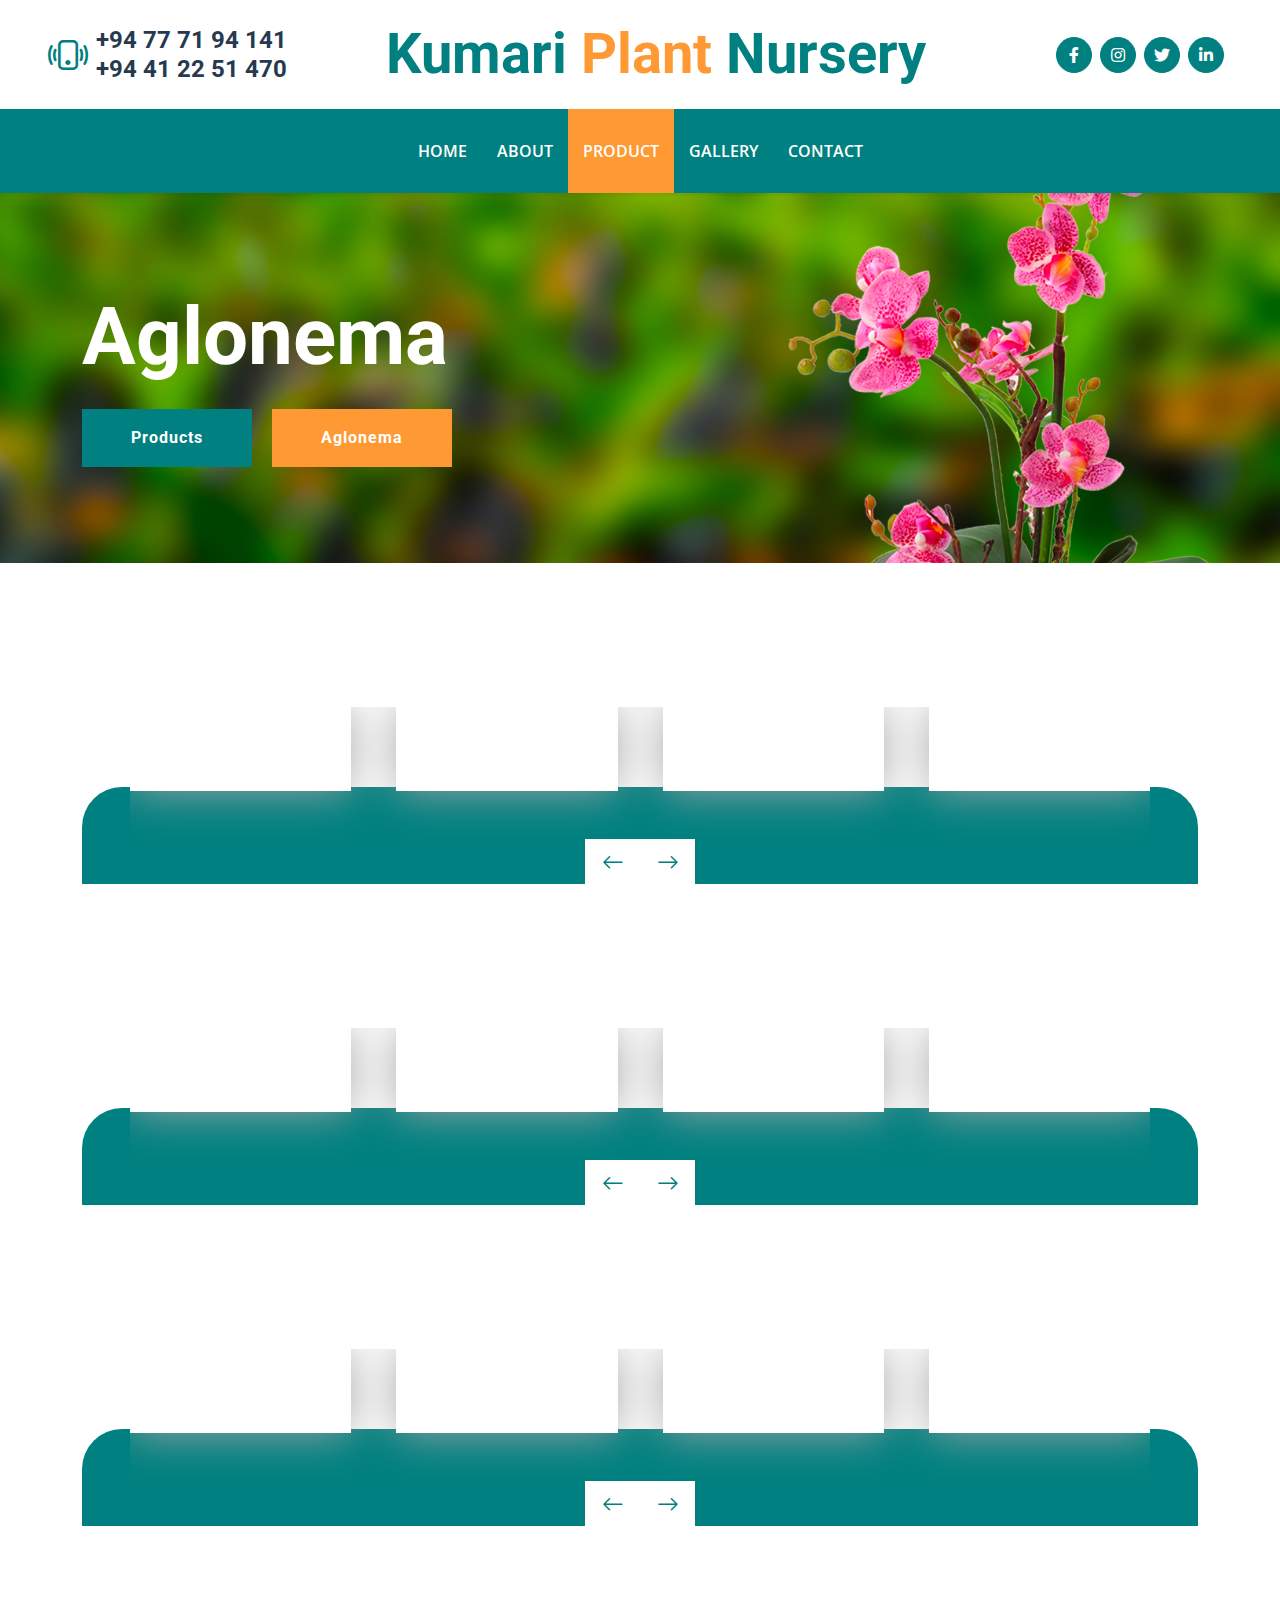
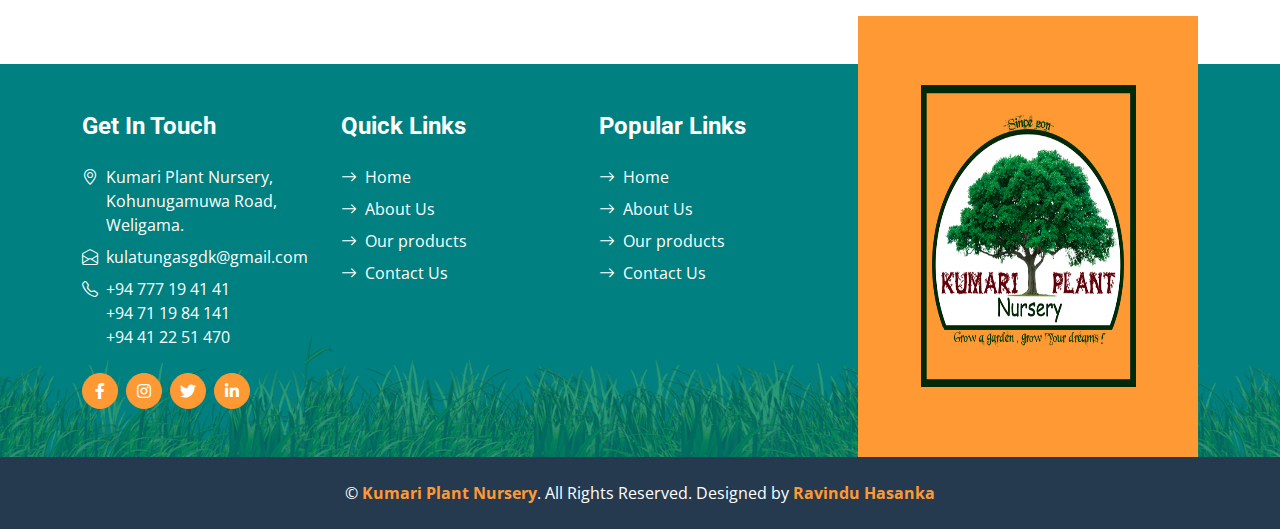
==== aglonema.html @ 60b884a5 "Add product pages" ====
<!DOCTYPE html>
<html lang="en">

<head>
    <meta charset="utf-8">
    <title>Kumari Plant Nursery</title>
    <meta content="width=device-width, initial-scale=1.0" name="viewport">
    <meta content="Free HTML Templates" name="keywords">
    <meta content="Free HTML Templates" name="description">

    <!-- Favicon -->
    <link rel="shortcut icon" href="img/favicon.ico" type="image/x-icon" />

    <!-- Google Web Fonts -->
    <link rel="preconnect" href="https://fonts.gstatic.com">
    <link href="https://fonts.googleapis.com/css2?family=Open+Sans:wght@400;600&family=Roboto:wght@500;700&display=swap" rel="stylesheet">

    <!-- Icon Font Stylesheet -->
    <link href="https://cdnjs.cloudflare.com/ajax/libs/font-awesome/5.15.0/css/all.min.css" rel="stylesheet">
    <link href="https://cdn.jsdelivr.net/npm/bootstrap-icons@1.4.1/font/bootstrap-icons.css" rel="stylesheet">
    <link rel="stylesheet" href="https://cdnjs.cloudflare.com/ajax/libs/font-awesome/6.3.0/css/all.min.css" integrity="sha512-SzlrxWUlpfuzQ+pcUCosxcglQRNAq/DZjVsC0lE40xsADsfeQoEypE+enwcOiGjk/bSuGGKHEyjSoQ1zVisanQ==" crossorigin="anonymous" referrerpolicy="no-referrer" />

    <!-- Libraries Stylesheet -->
    <link href="lib/owlcarousel/assets/owl.carousel.min.css" rel="stylesheet">

    <!-- Customized Bootstrap Stylesheet -->
    <link href="css/bootstrap.min.css" rel="stylesheet">

    <!-- Template Stylesheet -->
    <link href="css/style.css" rel="stylesheet">
</head>

<body>
    <!-- Topbar Start -->
    <div class="container-fluid px-5 d-none d-lg-block">
        <div class="row gx-5 py-3 align-items-center">
            <div class="col-lg-3">
                <div class="d-flex align-items-center justify-content-start">
                    <i class="bi bi-phone-vibrate fs-1 text-primary me-2"></i>
                    <h4 class="mb-0">+94 77 71 94 141 <br> +94 41 22 51 470</h4>
                </div>
            </div>
            <div class="col-lg-6">
                <div class="d-flex align-items-center justify-content-center">
                    <a href="index.html" class="navbar-brand ms-lg-5">
                        <h1 class="m-0 display-4 text-primary">Kumari <span class="text-secondary">Plant</span> Nursery </h1>
                    </a>
                </div>
            </div>
            <div class="col-lg-3">
                <div class="d-flex align-items-center justify-content-end">
                    <a class="btn btn-primary btn-square rounded-circle me-2" href="https://www.facebook.com/people/Kumari-Plant-Nursery/100069081877674/"><i class="fab fa-facebook-f"></i></a>
                    <a class="btn btn-primary btn-square rounded-circle me-2" href="https://www.instagram.com/kumari_plant_nursery/"><i class="fab fa-instagram"></i></a>
                    <a class="btn btn-primary btn-square rounded-circle me-2" href="#"><i class="fab fa-twitter"></i></a>
                    <a class="btn btn-primary btn-square rounded-circle me-2" href="#"><i class="fab fa-linkedin-in"></i></a>
                </div>
            </div>
        </div>
    </div>
    <!-- Topbar End -->



    <!-- Navbar Start -->
    <nav class="navbar navbar-expand-lg bg-primary navbar-dark shadow-sm py-3 py-lg-0 px-3 px-lg-5">
        <a href="index.html" class="navbar-brand d-flex d-lg-none">
            <h1 class="m-0 display-4 text-secondary"><span class="text-white">Farm</span>Fresh</h1>
        </a>
        <button class="navbar-toggler" type="button" data-bs-toggle="collapse" data-bs-target="#navbarCollapse">
            <span class="navbar-toggler-icon"></span>
        </button>
        <div class="collapse navbar-collapse" id="navbarCollapse">
            <div class="navbar-nav mx-auto py-0">
                <a href="index.html" class="nav-item nav-link">Home</a>
                <a href="about.html" class="nav-item nav-link">About</a>
                <a href="product.html" class="nav-item nav-link active">Product</a>
                <a href="gallery.html" class="nav-item nav-link">Gallery</a>
                <a href="contact.html" class="nav-item nav-link">Contact</a>
            </div>
        </div>
    </nav>
    <!-- Navbar End -->


    <!-- Hero Start -->
    <div class="container-fluid bg-primary py-5 bg-hero mb-5">
        <div class="container py-5">
            <div class="row justify-content-start">
                <div class="col-lg-8 text-center text-lg-start">
                    <h1 class="display-1 text-white mb-md-4">Aglonema</h1>
                    <a href="product.html" class="btn btn-primary py-md-3 px-md-5 me-3">Products</a>
                    <a href="#" class="btn btn-secondary py-md-3 px-md-5">Aglonema</a>
                </div>
            </div>
        </div>
    </div>
    <!-- Hero End -->


    <!-- Products Start -->
    <div class="container-fluid py-5">
        <div class="container">
            <div class="mx-auto text-center mb-5" style="max-width: 500px;">
            </div>
            <div class="owl-carousel product-carousel px-5">
                <div class="pb-5">
                    <div class="product-item position-relative bg-white d-flex flex-column text-center">
                        <img class="img-fluid mb-4" src="https://drive.google.com/uc?export=view&id=1RhHCoiiI9I0Z4rCp3QFDf7OCJ0giBVYN" alt="">
                    </div>
                </div>
                <div class="pb-5">
                    <div class="product-item position-relative bg-white d-flex flex-column text-center">
                        <img class="img-fluid mb-4" src="https://drive.google.com/uc?export=view&id=1rfz1PZEIMOWw_IUH7Qt_vL4aS1djN0Y6" alt="">
                    </div>
                </div>
                <div class="pb-5">
                    <div class="product-item position-relative bg-white d-flex flex-column text-center">
                        <img class="img-fluid mb-4" src="https://drive.google.com/uc?export=view&id=1T9s43H3Y13xIe9q5YVek-HSouKeTIJhg" alt="">
                    </div>
                </div>
                <div class="pb-5">
                    <div class="product-item position-relative bg-white d-flex flex-column text-center">
                        <img class="img-fluid mb-4" src="https://drive.google.com/uc?export=view&id=1b8VYnrbMaXAFPvpwCtg7amGSdFMOEM1n" alt="">
                    </div>
                </div>
                <div class="pb-5">
                    <div class="product-item position-relative bg-white d-flex flex-column text-center">
                        <img class="img-fluid mb-4" src="https://drive.google.com/uc?export=view&id=1O5NVm1Wgw9by_q3u_6oJReHoFNoayhgJ" alt="">
                    </div>
                </div>
                <div class="pb-5">
                    <div class="product-item position-relative bg-white d-flex flex-column text-center">
                        <img class="img-fluid mb-4" src="https://drive.google.com/uc?export=view&id=1QSMfcCB2zljjpvGQNNBnSq7CTXU81lzp" alt="">
                    </div>
                </div>
            </div>
        </div>
    </div>
    <div class="container-fluid py-5">
        <div class="container">
            <div class="mx-auto text-center mb-5" style="max-width: 500px;">
            </div>
            <div class="owl-carousel product-carousel px-5">
                <div class="pb-5">
                    <div class="product-item position-relative bg-white d-flex flex-column text-center">
                        <img class="img-fluid mb-4" src="https://drive.google.com/uc?export=view&id=1rei1pnIb7lzBJ-ULX9eClinofO_TSEKw" alt="">
                    </div>
                </div>
                <div class="pb-5">
                    <div class="product-item position-relative bg-white d-flex flex-column text-center">
                        <img class="img-fluid mb-4" src="https://drive.google.com/uc?export=view&id=1UC0ERvsw_vHi0jM0ZeAGoaAO2thhveKl" alt="">
                    </div>
                </div>
                <div class="pb-5">
                    <div class="product-item position-relative bg-white d-flex flex-column text-center">
                        <img class="img-fluid mb-4" src="https://drive.google.com/uc?export=view&id=18_uy-Efd9Ndu4dHcrz-2Y-GSAy5YzQwS" alt="">
                    </div>
                </div>
                <div class="pb-5">
                    <div class="product-item position-relative bg-white d-flex flex-column text-center">
                        <img class="img-fluid mb-4" src="https://drive.google.com/uc?export=view&id=1JtVkWf6xAfZ8b6YOx5TLYxrFmhAuAtrQ" alt="">
                    </div>
                </div>
                <div class="pb-5">
                    <div class="product-item position-relative bg-white d-flex flex-column text-center">
                        <img class="img-fluid mb-4" src="https://drive.google.com/uc?export=view&id=1lEwChivHLNDywXtfHEGDvpf3Ucn0xPCx" alt="">
                    </div>
                </div>
                <div class="pb-5">
                    <div class="product-item position-relative bg-white d-flex flex-column text-center">
                        <img class="img-fluid mb-4" src="https://drive.google.com/uc?export=view&id=1pA_yV4ek2l7LFFM-BBRGfW8SnDMR7M_Q" alt="">
                    </div>
                </div>
            </div>
        </div>
    </div>
    <div class="container-fluid py-5">
        <div class="container">
            <div class="mx-auto text-center mb-5" style="max-width: 500px;">
            </div>
            <div class="owl-carousel product-carousel px-5">
                <div class="pb-5">
                    <div class="product-item position-relative bg-white d-flex flex-column text-center">
                        <img class="img-fluid mb-4" src="https://drive.google.com/uc?export=view&id=1LGgOaW5m26ZGufuVKLhFnensjX6vM6hC" alt="">
                    </div>
                </div>
                <div class="pb-5">
                    <div class="product-item position-relative bg-white d-flex flex-column text-center">
                        <img class="img-fluid mb-4" src="https://drive.google.com/uc?export=view&id=1Dnyi4TjnJD9JpoCVk_aXu6UxN9GUq2KS" alt="">
                    </div>
                </div>
                <div class="pb-5">
                    <div class="product-item position-relative bg-white d-flex flex-column text-center">
                        <img class="img-fluid mb-4" src="https://drive.google.com/uc?export=view&id=1wSxXaDVN1jrVdAbyXnN6DYLeLkZ6x5ek" alt="">
                    </div>
                </div>
                <div class="pb-5">
                    <div class="product-item position-relative bg-white d-flex flex-column text-center">
                        <img class="img-fluid mb-4" src="https://drive.google.com/uc?export=view&id=17J4hG5nylUa4b4maQnZu095U7BmyqtMH" alt="">
                    </div>
                </div>
                <div class="pb-5">
                    <div class="product-item position-relative bg-white d-flex flex-column text-center">
                        <img class="img-fluid mb-4" src="https://drive.google.com/uc?export=view&id=1BPBAIh2grC8OXD6oIEPp40Z5B0GYaRqR" alt="">
                    </div>
                </div>
                <div class="pb-5">
                    <div class="product-item position-relative bg-white d-flex flex-column text-center">
                        <img class="img-fluid mb-4" src="https://drive.google.com/uc?export=view&id=1nKWnRgwj7mqRezg3CjruBPyncuQbomn1" alt="">
                    </div>
                </div>
            </div>
        </div>
    </div>
    <!-- Products End -->
    

    <!-- Footer Start -->
    <div class="container-fluid bg-footer bg-primary text-white mt-5">
        <div class="container">
            <div class="row gx-5">
                <div class="col-lg-8 col-md-6">
                    <div class="row gx-5">
                        <div class="col-lg-4 col-md-12 pt-5 mb-5">
                            <h4 class="text-white mb-4">Get In Touch</h4>
                            <div class="d-flex mb-2">
                                <i class="bi bi-geo-alt text-white me-2"></i>
                                <p class="text-white mb-0">Kumari Plant Nursery, Kohunugamuwa Road, Weligama.</p>
                            </div>
                            <div class="d-flex mb-2">
                                <i class="bi bi-envelope-open text-white me-2"></i>
                                <p class="text-white mb-0">kulatungasgdk@gmail.com</p>
                            </div>
                            <div class="d-flex mb-2">
                                <i class="bi bi-telephone text-white me-2"></i>
                                <p class="text-white mb-0">+94 777 19 41 41 <br> +94 71 19 84 141 <br> +94 41 22 51 470</p>
                            </div>
                            <div class="d-flex mt-4">
                                <a class="btn btn-secondary btn-square rounded-circle me-2" href="https://www.facebook.com/people/Kumari-Plant-Nursery/100069081877674/"><i class="fab fa-facebook-f"></i></a>
                                <a class="btn btn-secondary btn-square rounded-circle me-2" href="https://www.instagram.com/kumari_plant_nursery/"><i class="fab fa-instagram"></i></a>
                                <a class="btn btn-secondary btn-square rounded-circle me-2" href="#"><i class="fab fa-twitter"></i></a>
                                <a class="btn btn-secondary btn-square rounded-circle me-2" href="#"><i class="fab fa-linkedin-in"></i></a>
                            </div>
                        </div>
                        <div class="col-lg-4 col-md-12 pt-0 pt-lg-5 mb-5">
                            <h4 class="text-white mb-4">Quick Links</h4>
                            <div class="d-flex flex-column justify-content-start">
                                <a class="text-white mb-2" href="#"><i class="bi bi-arrow-right text-white me-2"></i>Home</a>
                                <a class="text-white mb-2" href="#"><i class="bi bi-arrow-right text-white me-2"></i>About Us</a>
                                <a class="text-white mb-2" href="#"><i class="bi bi-arrow-right text-white me-2"></i>Our products</a>
                                <a class="text-white" href="#"><i class="bi bi-arrow-right text-white me-2"></i>Contact Us</a>
                            </div>
                        </div>
                        <div class="col-lg-4 col-md-12 pt-0 pt-lg-5 mb-5">
                            <h4 class="text-white mb-4">Popular Links</h4>
                            <div class="d-flex flex-column justify-content-start">
                                <a class="text-white mb-2" href="#"><i class="bi bi-arrow-right text-white me-2"></i>Home</a>
                                <a class="text-white mb-2" href="#"><i class="bi bi-arrow-right text-white me-2"></i>About Us</a>
                                <a class="text-white mb-2" href="#"><i class="bi bi-arrow-right text-white me-2"></i>Our products</a>
                                <a class="text-white" href="#"><i class="bi bi-arrow-right text-white me-2"></i>Contact Us</a>
                            </div>
                        </div>
                    </div>
                </div>
                <div class="col-lg-4 col-md-6 mt-lg-n5">
                    <div class="d-flex flex-column align-items-center justify-content-center text-center h-100 bg-secondary p-5">
                        <img src="img/Logo.png" style="width:90%;height:90%;" >
                    </div>
                </div>
            </div>
        </div>
    </div>
    <div class="container-fluid bg-dark text-white py-4">
        <div class="container text-center">
            <p class="mb-0">&copy; <a class="text-secondary fw-bold" href="#">Kumari Plant Nursery</a>. All Rights Reserved. Designed by <a class="text-secondary fw-bold" href="https://ravinduhasanka.github.io/">Ravindu Hasanka</a></p>
        </div>
    </div>
    <!-- Footer End -->

    <!-- Back to Top -->
    <a href="#" class="btn btn-secondary py-3 fs-4 back-to-top"><i class="bi bi-arrow-up"></i></a>


    <!-- JavaScript Libraries -->
    <script src="https://code.jquery.com/jquery-3.4.1.min.js"></script>
    <script src="https://cdn.jsdelivr.net/npm/bootstrap@5.0.0/dist/js/bootstrap.bundle.min.js"></script>
    <script src="lib/easing/easing.min.js"></script>
    <script src="lib/waypoints/waypoints.min.js"></script>
    <script src="lib/counterup/counterup.min.js"></script>
    <script src="lib/owlcarousel/owl.carousel.min.js"></script>

    <!-- Template Javascript -->
    <script src="js/main.js"></script>
</body>

</html>
---- css/style.css ----
/********** Template CSS **********/
:root {
    --primary: #008080;
    --secondary: #FF9933;
    --light: #F6FFF2;
    --dark: #263A4F;
}

.btn {
    font-family: 'Roboto', sans-serif;
    letter-spacing: 1px;
    font-weight: 700;
    transition: .5s;
}

.btn-primary,
.btn-secondary {
    color: #FFFFFF;
}

.btn-square {
    width: 36px;
    height: 36px;
}

.btn-sm-square {
    width: 28px;
    height: 28px;
}

.btn-lg-square {
    width: 46px;
    height: 46px;
}

.btn-square,
.btn-sm-square,
.btn-lg-square {
    padding-left: 0;
    padding-right: 0;
    text-align: center;
}

.back-to-top {
    position: fixed;
    display: none;
    right: 30px;
    bottom: 0;
    border-radius: 0;
    z-index: 99;
}

.navbar-dark .navbar-nav .nav-link {
    padding: 30px 15px;
    font-size: 16px;
    font-weight: 600;
    color: #FFFFFF;
    text-transform: uppercase;
    transition: .5s;
}

.sticky-top.navbar-dark .navbar-nav .nav-link {
    padding: 20px 15px;
}

.navbar-dark .navbar-nav .nav-link:hover,
.navbar-dark .navbar-nav .nav-link.active {
    background: var(--secondary);
}

@media (max-width: 991.98px) {
    .navbar-dark .navbar-nav .nav-link  {
        padding: 10px;
    }
}

@media (max-width: 576px) {
    .carousel-caption h4 {
        font-size: 18px;
        font-weight: 500 !important;
    }

    .carousel-caption h1 {
        font-size: 30px;
        font-weight: 600 !important;
    }
}

.carousel-control-prev,
.carousel-control-next {
    width: 10%;
}

.carousel-control-prev-icon,
.carousel-control-next-icon {
    width: 3rem;
    height: 3rem;
}

.bg-hero {
    background: url(../img/carousel-2.jpg) top right no-repeat;
    background-size: cover;
    background-attachment: fixed; 
    height: 50%;
}

@media (min-width: 991.98px) {
    .banner {
        position: relative;
        margin-top: -90px;
        z-index: 1;
    }
}

.bg-vision {
    background: linear-gradient(rgba(52, 173, 84, .2), rgba(52, 173, 84, .2)), url(../img/vision&mission.png)  bottom right no-repeat;
    background-size: contain;
    border-radius: 25px 0px 0px 25px;
}

.bg-mission {
    background: linear-gradient(rgba(255, 153, 51, .2), rgba(255, 153, 51, .2)), url(../img/vision&mission.png) bottom right no-repeat;
    background-size: contain;
    border-radius: 0px 25px 25px 0px;
}

.bg-gallery1 {
    background: linear-gradient(rgba(52, 173, 84, .2), rgba(52, 173, 84, .2));
    background-size: contain;
    border-radius: 25px 0px 0px 25px;
}

.bg-gallery2 {
    background: linear-gradient(rgba(255, 153, 51, .2), rgba(255, 153, 51, .2));
    background-size: contain;
    border-radius: 0px 25px 25px 0px;
}

.product-item {
    box-shadow: 0 0 45px #a5a5a5;
    transition: .5s;
}

.about i,
.product-item i {
    background-image: linear-gradient(var(--primary), var(--secondary));
    -webkit-background-clip: text;
    -webkit-text-fill-color: transparent;
    transition: .5s;
}

.product-item:hover {
    color: var(--light);
    background: var(--primary) !important;
}

.product-item:hover i {
    background-image: linear-gradient(var(--light), var(--secondary));
}

.product-item:hover h4 {
    transition: .5s;
}

.product-item:hover h4 {
    color: var(--light);
}

.product-item {
    padding: 30px 30px 30px 30px;
}

.product-item .btn-action {
    position: absolute;
    width: 100%;
    bottom: -40px;
    left: 0;
    opacity: 0;
    transition: .5s;
}

.product-item:hover .btn-action {
    bottom: 0;
    opacity: 1;
}

.product-item h5 {
    transition: .5s;
}

.product-item:hover h5 {
    opacity: 0;
}

.product-carousel::after {
    position: absolute;
    content: "";
    width: 100%;
    height: 55%;
    bottom: 0;
    left: 0;
    border-radius: 40px 40px 0px 0px;
    background: url(../img/flower.png) left bottom no-repeat, url(../img/flower.png) right bottom no-repeat;
    background-size: contain;
    background-color: var(--primary);
    z-index: -1;
}

.product-carousel .owl-nav {
    width: 100%;
    text-align: center;
    display: flex;
    justify-content: center;
}

.product-carousel .owl-nav .owl-prev,
.product-carousel .owl-nav .owl-next{
    position: relative;
    width: 55px;
    height: 45px;
    display: flex;
    align-items: center;
    justify-content: center;
    color: var(--primary);
    background: #FFFFFF;
    font-size: 22px;
    transition: .5s;
}

.product-carousel .owl-nav .owl-prev:hover,
.product-carousel .owl-nav .owl-next:hover {
    color: var(--secondary);
}

.bg-testimonial {
    background: url(../img/testimonial.jpg) top center no-repeat;
    background-size: cover;
}

.testimonial-carousel {
    background: rgba(0, 128, 128, .7);
}

.testimonial-carousel .owl-nav {
    position: absolute;
    width: calc(100% + 46px);
    height: 46px;
    top: calc(50% - 23px);
    left: -23px;
    display: flex;
    justify-content: space-between;
    z-index: 1;
}

.testimonial-carousel .owl-nav .owl-prev,
.testimonial-carousel .owl-nav .owl-next {
    position: relative;
    width: 46px;
    height: 46px;
    display: flex;
    align-items: center;
    justify-content: center;
    color: var(--primary);
    background: #FFFFFF;
    font-size: 22px;
    transition: .5s;
}

.testimonial-carousel .owl-nav .owl-prev:hover,
.testimonial-carousel .owl-nav .owl-next:hover {
    color: var(--secondary);
}

.testimonial-carousel .owl-item img {
    width: 120px;
    height: 120px;
}

.blog-item img {
    transition: .5s;
}

.blog-item:hover img {
    transform: scale(1.2);
}

.blog-overlay {
    position: absolute;
    padding: 30px;
    width: 100%;
    height: 100%;
    top: 0;
    left: 0;
    display: flex;
    flex-direction: column;
    align-items: flex-start;
    justify-content: flex-end;
    background: linear-gradient(rgba(0, 128, 128, 0), rgba(0, 128, 128, 1));
    z-index: 1;
}

.bg-footer {
    background: linear-gradient(rgba(0, 128, 128, .7), rgba(0, 128, 128, .7)), url(../img/footer.png) center bottom no-repeat;
    background-size: contain;
}

@media (min-width: 991.98px) {
    .bg-footer {
        margin-top: 90px !important;
    }
}

.checked {
  color: orange;
}

.p1{
    text-align: justify;
}

.text-orientation{
    color: #FFFFFF;
    writing-mode: vertical-lr;
    text-orientation: mixed;
}

.about{
    text-align: justify;
    text-justify: inter-word;
}
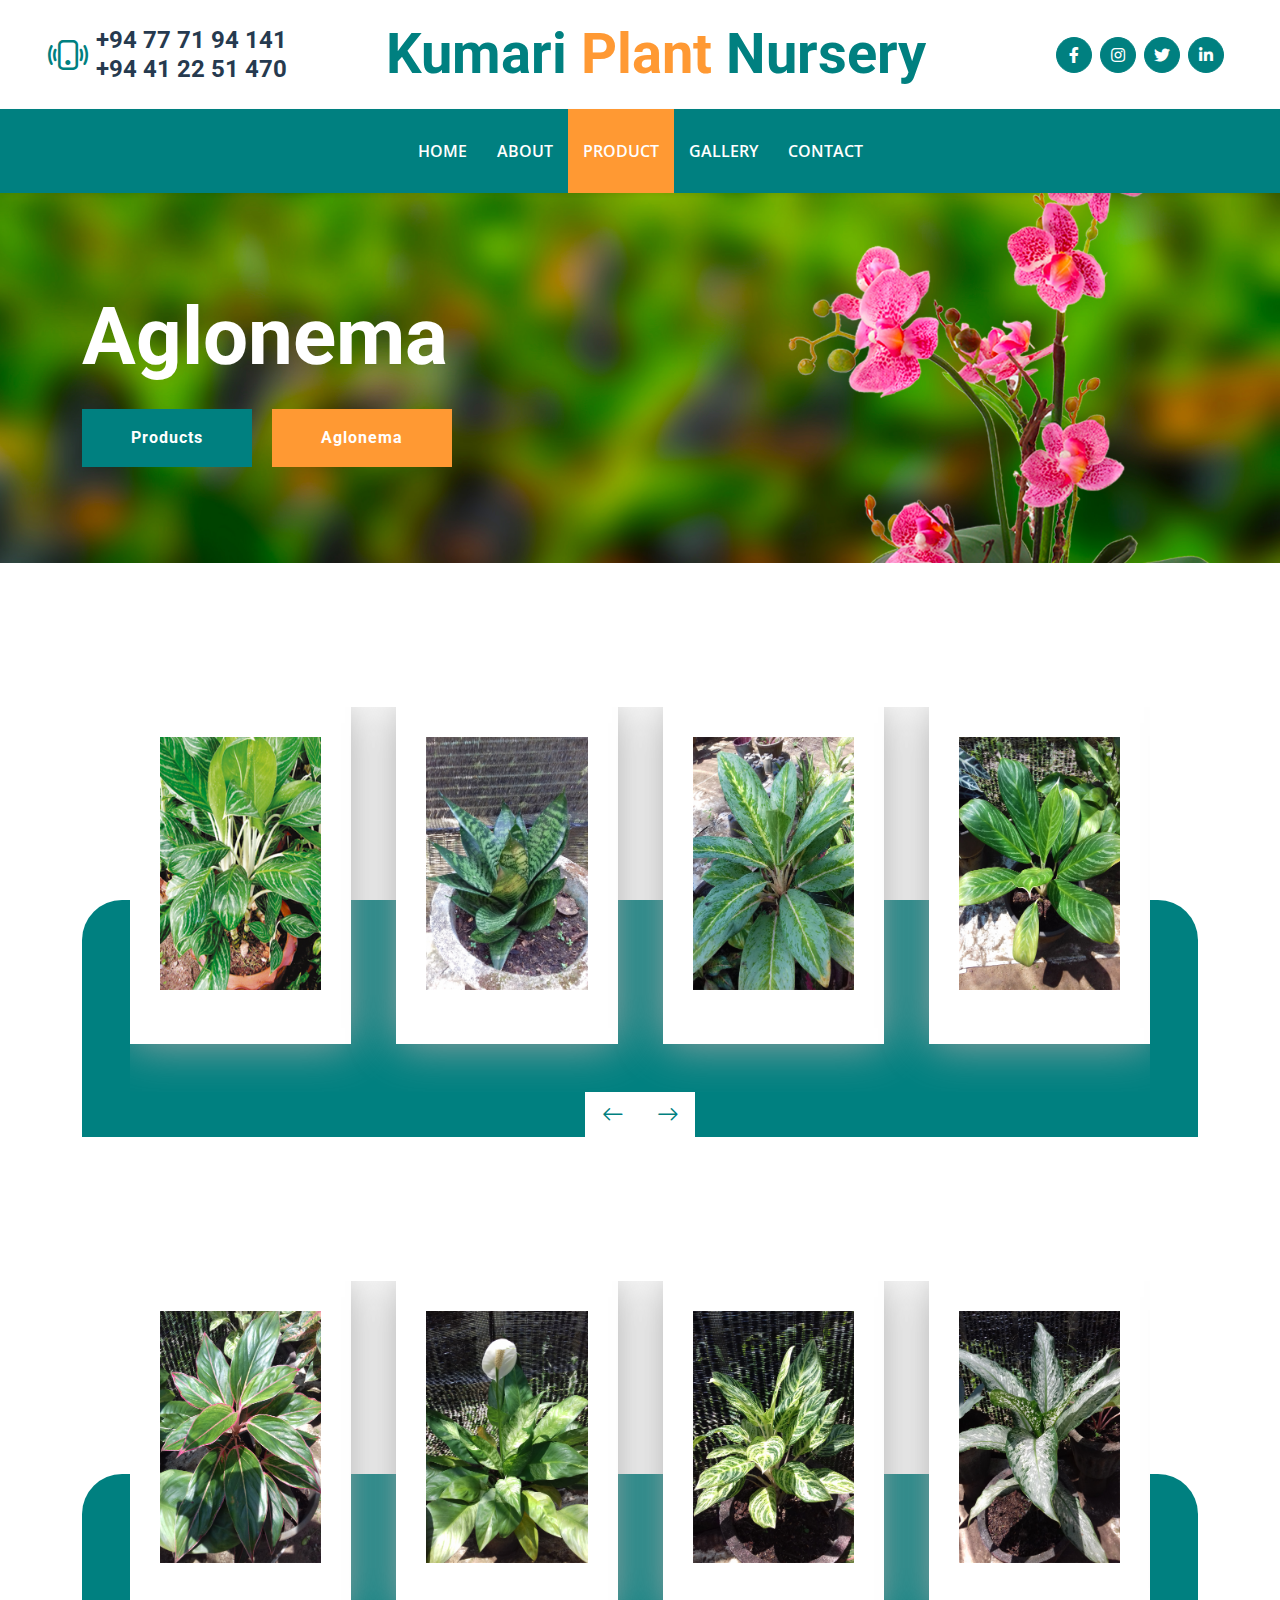
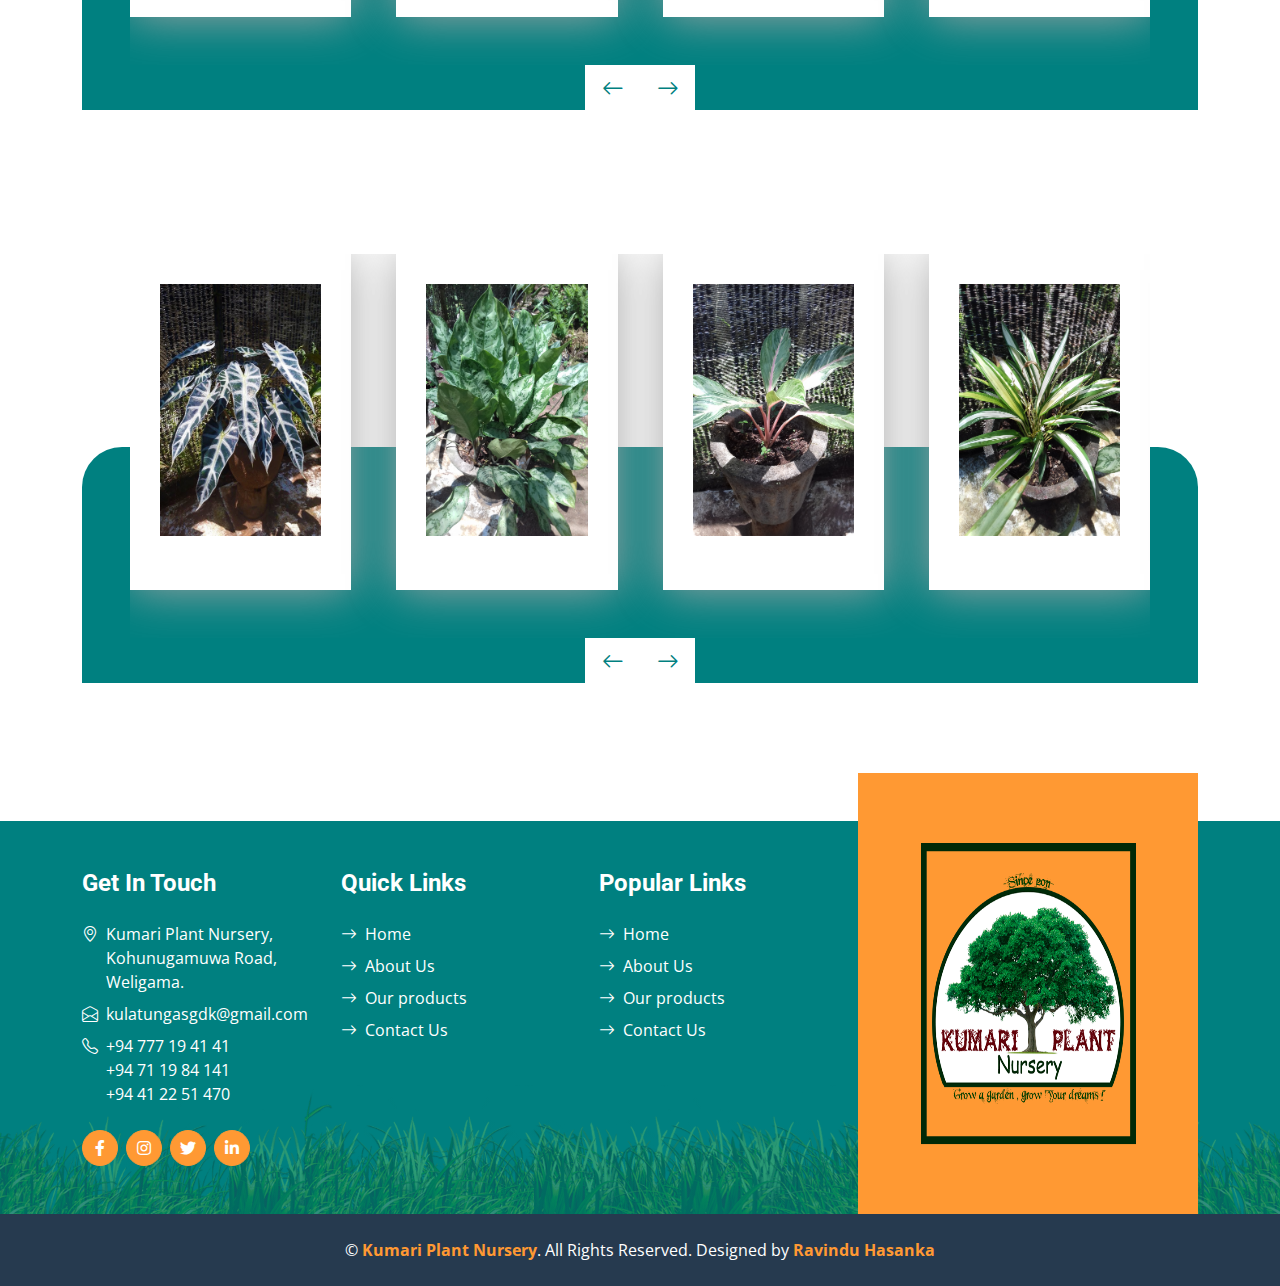
==== commit 5617d355: "Update aglonema.html" ====
--- a/aglonema.html
+++ b/aglonema.html
@@ -64,7 +64,7 @@
     <!-- Navbar Start -->
     <nav class="navbar navbar-expand-lg bg-primary navbar-dark shadow-sm py-3 py-lg-0 px-3 px-lg-5">
         <a href="index.html" class="navbar-brand d-flex d-lg-none">
-            <h1 class="m-0 display-4 text-secondary"><span class="text-white">Farm</span>Fresh</h1>
+            <h1 class="m-0 display-4 text-secondary"><span class="text-white">Kumari </span>Plant <span class="text-white">Nursery </span></h1>
         </a>
         <button class="navbar-toggler" type="button" data-bs-toggle="collapse" data-bs-target="#navbarCollapse">
             <span class="navbar-toggler-icon"></span>
@@ -97,7 +97,45 @@
     <!-- Hero End -->
 
 
-    <!-- Products Start -->
+     <!-- Products Start -->
+     <div class="container-fluid py-5">
+        <div class="container">
+            <div class="mx-auto text-center mb-5" style="max-width: 500px;">
+            </div>
+            <div class="owl-carousel product-carousel px-5">
+                <div class="pb-5">
+                    <div class="product-item position-relative bg-white d-flex flex-column text-center">
+                        <img class="img-fluid mb-4" src="img/Aglonema/al1.png" alt="">
+                    </div>
+                </div>
+                <div class="pb-5">
+                    <div class="product-item position-relative bg-white d-flex flex-column text-center">
+                        <img class="img-fluid mb-4" src="img/Aglonema/al2.png" alt="">
+                    </div>
+                </div>
+                <div class="pb-5">
+                    <div class="product-item position-relative bg-white d-flex flex-column text-center">
+                        <img class="img-fluid mb-4" src="img/Aglonema/al3.png" alt="">
+                    </div>
+                </div>
+                <div class="pb-5">
+                    <div class="product-item position-relative bg-white d-flex flex-column text-center">
+                        <img class="img-fluid mb-4" src="img/Aglonema/al4.png" alt="">
+                    </div>
+                </div>
+                <div class="pb-5">
+                    <div class="product-item position-relative bg-white d-flex flex-column text-center">
+                        <img class="img-fluid mb-4" src="img/Aglonema/al5.png" alt="">
+                    </div>
+                </div>
+                <div class="pb-5">
+                    <div class="product-item position-relative bg-white d-flex flex-column text-center">
+                        <img class="img-fluid mb-4" src="img/Aglonema/al6.png" alt="">
+                    </div>
+                </div>
+            </div>
+        </div>
+    </div>
     <div class="container-fluid py-5">
         <div class="container">
             <div class="mx-auto text-center mb-5" style="max-width: 500px;">
@@ -105,32 +143,32 @@
             <div class="owl-carousel product-carousel px-5">
                 <div class="pb-5">
                     <div class="product-item position-relative bg-white d-flex flex-column text-center">
-                        <img class="img-fluid mb-4" src="https://drive.google.com/uc?export=view&id=1RhHCoiiI9I0Z4rCp3QFDf7OCJ0giBVYN" alt="">
-                    </div>
-                </div>
-                <div class="pb-5">
-                    <div class="product-item position-relative bg-white d-flex flex-column text-center">
-                        <img class="img-fluid mb-4" src="https://drive.google.com/uc?export=view&id=1rfz1PZEIMOWw_IUH7Qt_vL4aS1djN0Y6" alt="">
-                    </div>
-                </div>
-                <div class="pb-5">
-                    <div class="product-item position-relative bg-white d-flex flex-column text-center">
-                        <img class="img-fluid mb-4" src="https://drive.google.com/uc?export=view&id=1T9s43H3Y13xIe9q5YVek-HSouKeTIJhg" alt="">
-                    </div>
-                </div>
-                <div class="pb-5">
-                    <div class="product-item position-relative bg-white d-flex flex-column text-center">
-                        <img class="img-fluid mb-4" src="https://drive.google.com/uc?export=view&id=1b8VYnrbMaXAFPvpwCtg7amGSdFMOEM1n" alt="">
-                    </div>
-                </div>
-                <div class="pb-5">
-                    <div class="product-item position-relative bg-white d-flex flex-column text-center">
-                        <img class="img-fluid mb-4" src="https://drive.google.com/uc?export=view&id=1O5NVm1Wgw9by_q3u_6oJReHoFNoayhgJ" alt="">
-                    </div>
-                </div>
-                <div class="pb-5">
-                    <div class="product-item position-relative bg-white d-flex flex-column text-center">
-                        <img class="img-fluid mb-4" src="https://drive.google.com/uc?export=view&id=1QSMfcCB2zljjpvGQNNBnSq7CTXU81lzp" alt="">
+                        <img class="img-fluid mb-4" src="img/Aglonema/al7.png" alt="">
+                    </div>
+                </div>
+                <div class="pb-5">
+                    <div class="product-item position-relative bg-white d-flex flex-column text-center">
+                        <img class="img-fluid mb-4" src="img/Aglonema/al8.png" alt="">
+                    </div>
+                </div>
+                <div class="pb-5">
+                    <div class="product-item position-relative bg-white d-flex flex-column text-center">
+                        <img class="img-fluid mb-4" src="img/Aglonema/al9.png" alt="">
+                    </div>
+                </div>
+                <div class="pb-5">
+                    <div class="product-item position-relative bg-white d-flex flex-column text-center">
+                        <img class="img-fluid mb-4" src="img/Aglonema/al10.png" alt="">
+                    </div>
+                </div>
+                <div class="pb-5">
+                    <div class="product-item position-relative bg-white d-flex flex-column text-center">
+                        <img class="img-fluid mb-4" src="img/Aglonema/al11.png" alt="">
+                    </div>
+                </div>
+                <div class="pb-5">
+                    <div class="product-item position-relative bg-white d-flex flex-column text-center">
+                        <img class="img-fluid mb-4" src="img/Aglonema/al12.png" alt="">
                     </div>
                 </div>
             </div>
@@ -143,70 +181,32 @@
             <div class="owl-carousel product-carousel px-5">
                 <div class="pb-5">
                     <div class="product-item position-relative bg-white d-flex flex-column text-center">
-                        <img class="img-fluid mb-4" src="https://drive.google.com/uc?export=view&id=1rei1pnIb7lzBJ-ULX9eClinofO_TSEKw" alt="">
-                    </div>
-                </div>
-                <div class="pb-5">
-                    <div class="product-item position-relative bg-white d-flex flex-column text-center">
-                        <img class="img-fluid mb-4" src="https://drive.google.com/uc?export=view&id=1UC0ERvsw_vHi0jM0ZeAGoaAO2thhveKl" alt="">
-                    </div>
-                </div>
-                <div class="pb-5">
-                    <div class="product-item position-relative bg-white d-flex flex-column text-center">
-                        <img class="img-fluid mb-4" src="https://drive.google.com/uc?export=view&id=18_uy-Efd9Ndu4dHcrz-2Y-GSAy5YzQwS" alt="">
-                    </div>
-                </div>
-                <div class="pb-5">
-                    <div class="product-item position-relative bg-white d-flex flex-column text-center">
-                        <img class="img-fluid mb-4" src="https://drive.google.com/uc?export=view&id=1JtVkWf6xAfZ8b6YOx5TLYxrFmhAuAtrQ" alt="">
-                    </div>
-                </div>
-                <div class="pb-5">
-                    <div class="product-item position-relative bg-white d-flex flex-column text-center">
-                        <img class="img-fluid mb-4" src="https://drive.google.com/uc?export=view&id=1lEwChivHLNDywXtfHEGDvpf3Ucn0xPCx" alt="">
-                    </div>
-                </div>
-                <div class="pb-5">
-                    <div class="product-item position-relative bg-white d-flex flex-column text-center">
-                        <img class="img-fluid mb-4" src="https://drive.google.com/uc?export=view&id=1pA_yV4ek2l7LFFM-BBRGfW8SnDMR7M_Q" alt="">
-                    </div>
-                </div>
-            </div>
-        </div>
-    </div>
-    <div class="container-fluid py-5">
-        <div class="container">
-            <div class="mx-auto text-center mb-5" style="max-width: 500px;">
-            </div>
-            <div class="owl-carousel product-carousel px-5">
-                <div class="pb-5">
-                    <div class="product-item position-relative bg-white d-flex flex-column text-center">
-                        <img class="img-fluid mb-4" src="https://drive.google.com/uc?export=view&id=1LGgOaW5m26ZGufuVKLhFnensjX6vM6hC" alt="">
-                    </div>
-                </div>
-                <div class="pb-5">
-                    <div class="product-item position-relative bg-white d-flex flex-column text-center">
-                        <img class="img-fluid mb-4" src="https://drive.google.com/uc?export=view&id=1Dnyi4TjnJD9JpoCVk_aXu6UxN9GUq2KS" alt="">
-                    </div>
-                </div>
-                <div class="pb-5">
-                    <div class="product-item position-relative bg-white d-flex flex-column text-center">
-                        <img class="img-fluid mb-4" src="https://drive.google.com/uc?export=view&id=1wSxXaDVN1jrVdAbyXnN6DYLeLkZ6x5ek" alt="">
-                    </div>
-                </div>
-                <div class="pb-5">
-                    <div class="product-item position-relative bg-white d-flex flex-column text-center">
-                        <img class="img-fluid mb-4" src="https://drive.google.com/uc?export=view&id=17J4hG5nylUa4b4maQnZu095U7BmyqtMH" alt="">
-                    </div>
-                </div>
-                <div class="pb-5">
-                    <div class="product-item position-relative bg-white d-flex flex-column text-center">
-                        <img class="img-fluid mb-4" src="https://drive.google.com/uc?export=view&id=1BPBAIh2grC8OXD6oIEPp40Z5B0GYaRqR" alt="">
-                    </div>
-                </div>
-                <div class="pb-5">
-                    <div class="product-item position-relative bg-white d-flex flex-column text-center">
-                        <img class="img-fluid mb-4" src="https://drive.google.com/uc?export=view&id=1nKWnRgwj7mqRezg3CjruBPyncuQbomn1" alt="">
+                        <img class="img-fluid mb-4" src="img/Aglonema/al13.png" alt="">
+                    </div>
+                </div>
+                <div class="pb-5">
+                    <div class="product-item position-relative bg-white d-flex flex-column text-center">
+                        <img class="img-fluid mb-4" src="img/Aglonema/al14.png" alt="">
+                    </div>
+                </div>
+                <div class="pb-5">
+                    <div class="product-item position-relative bg-white d-flex flex-column text-center">
+                        <img class="img-fluid mb-4" src="img/Aglonema/al15.png" alt="">
+                    </div>
+                </div>
+                <div class="pb-5">
+                    <div class="product-item position-relative bg-white d-flex flex-column text-center">
+                        <img class="img-fluid mb-4" src="img/Aglonema/al16.png" alt="">
+                    </div>
+                </div>
+                <div class="pb-5">
+                    <div class="product-item position-relative bg-white d-flex flex-column text-center">
+                        <img class="img-fluid mb-4" src="img/Aglonema/al17.png" alt="">
+                    </div>
+                </div>
+                <div class="pb-5">
+                    <div class="product-item position-relative bg-white d-flex flex-column text-center">
+                        <img class="img-fluid mb-4" src="img/Aglonema/al18.png" alt="">
                     </div>
                 </div>
             </div>
